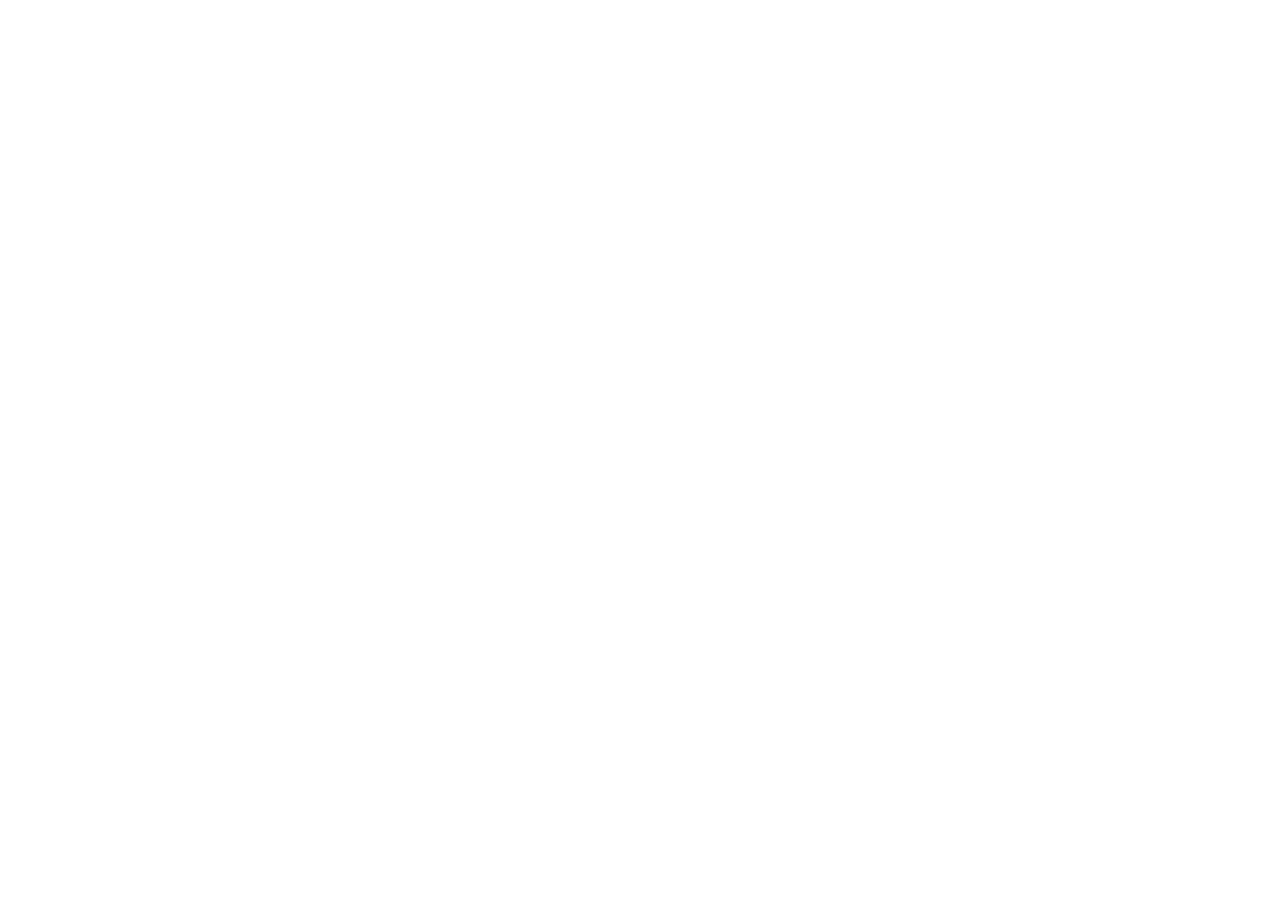
==== index.html @ 12738641 "Adding all starter files to the repository" ====
<!DOCTYPE html>
<html lang="en">
    <head>
        <meta charset="UTF-8">
        <!--
            Author............ : Nathan Sikkema
            Student Number.... : 000911571
            Program........... : Software Development
            Course............ : Software Development Tools
            Type.............. : HTML
            Start Date........ : 
            End Date.......... : 
            Duration.......... : 
            Last Modified..... : 
            Validation Date... : 
        -->
            
        <title>
            Website Tab Name
        </title>
    </head>
    <body>
        <header>
            
        </header>
        <main>
            
        </main>
        <footer>
            
        </footer>
    </body>
</html>
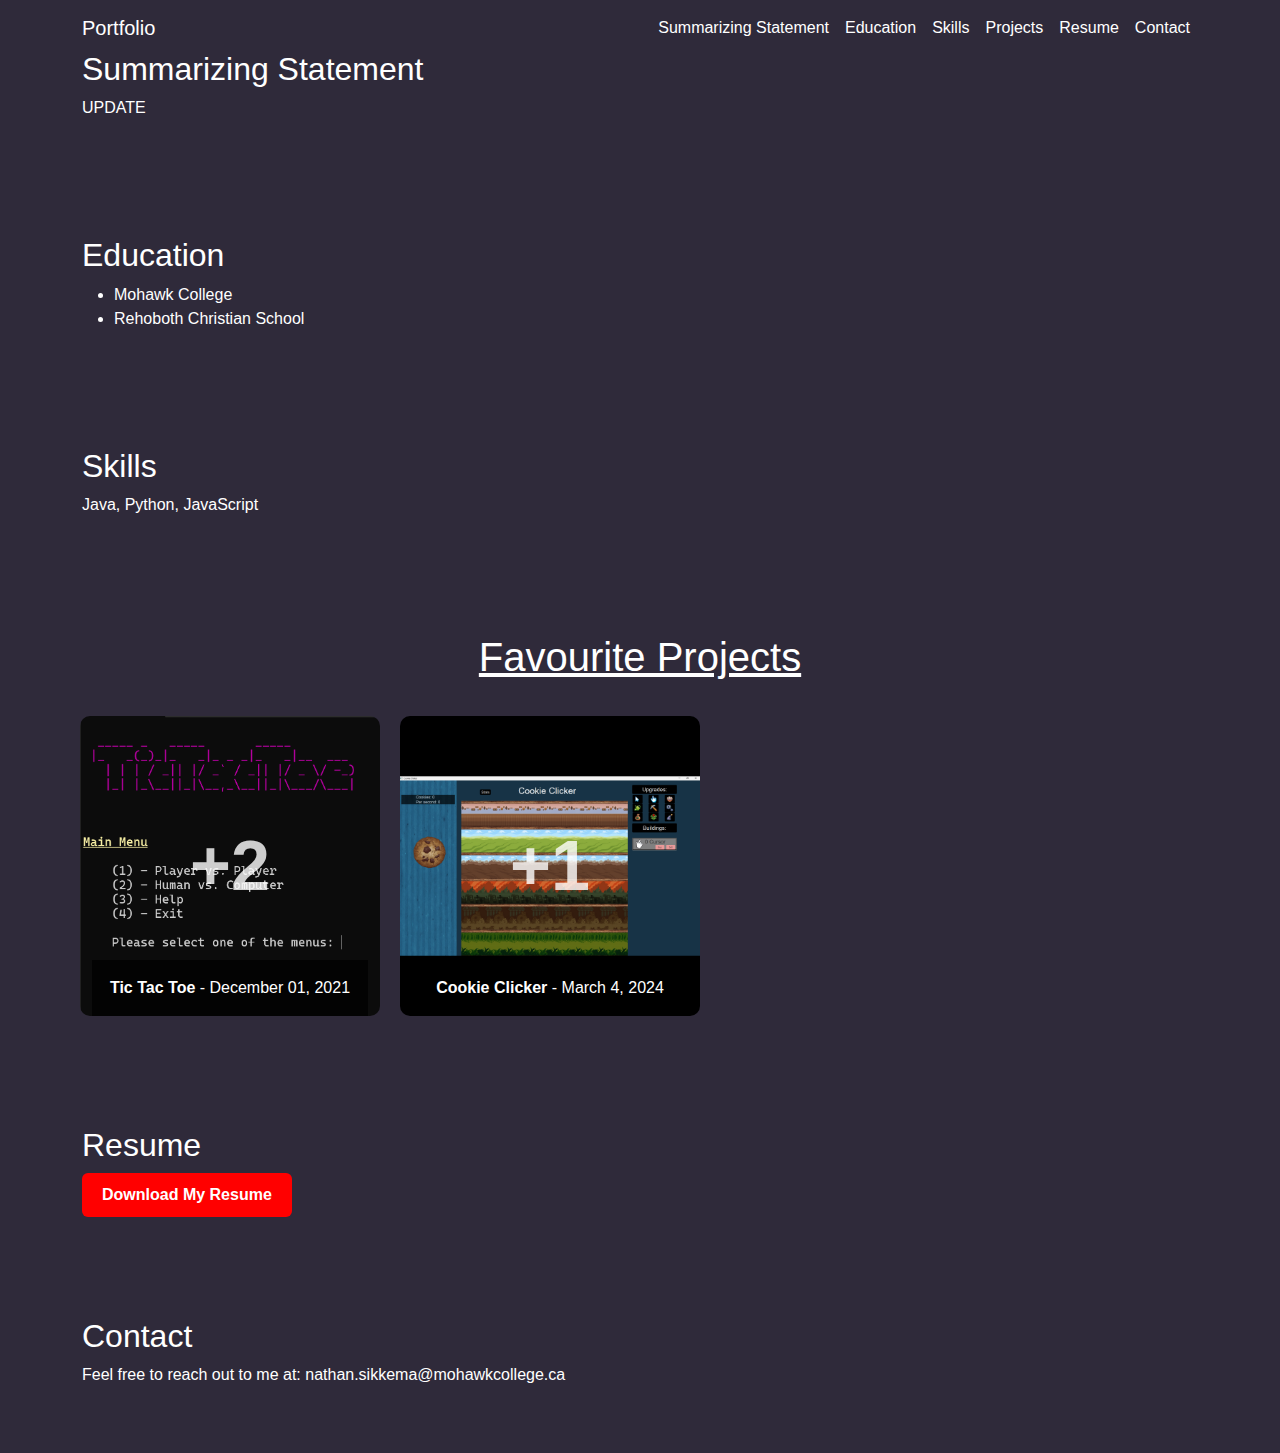
==== commit a7eb4cc0: "Creating Projects section" ====
--- a/index.html
+++ b/index.html
@@ -2,13 +2,14 @@
 <html lang="en">
     <head>
         <meta charset="UTF-8">
+        <meta name="viewport" content="width=device-width, initial-scale=1.0">
         <!--
             Author............ : Nathan Sikkema
             Student Number.... : 000911571
             Program........... : Software Development
             Course............ : Software Development Tools
             Type.............. : HTML
-            Start Date........ : 
+            Start Date........ : 2025 Feb 28
             End Date.......... : 
             Duration.......... : 
             Last Modified..... : 
@@ -16,18 +17,93 @@
         -->
             
         <title>
-            Website Tab Name
+            Portfolio: Nathan Sikkema
         </title>
+        <!-- Bootstrap CSS -->
+        <link rel="stylesheet" href="https://cdn.jsdelivr.net/npm/bootstrap@5.3.0-alpha1/dist/css/bootstrap.min.css">
+        
+        <!-- Custom CSS -->
+        <link rel="stylesheet" href="css/styles.css">
     </head>
     <body>
-        <header>
-            
-        </header>
-        <main>
-            
-        </main>
-        <footer>
-            
-        </footer>
+        <!-- Navbar -->
+        <nav class="navbar navbar-expand-lg navbar-dark fixed-top" style="background-color: #2f2a3a;">
+            <div class="container">
+                <a class="navbar-brand" href="#">Portfolio</a>
+                <button class="navbar-toggler" type="button" data-bs-toggle="collapse" data-bs-target="#navbarNav"
+                    aria-controls="navbarNav" aria-expanded="false" aria-label="Toggle navigation">
+                    <span class="navbar-toggler-icon"></span>
+                </button>
+                <div class="collapse navbar-collapse" id="navbarNav">
+                    <ul class="navbar-nav ms-auto">
+                        <li class="nav-item"><a class="nav-link" href="#summarizing-statement">Summarizing Statement</a></li>
+                        <li class="nav-item"><a class="nav-link" href="#education">Education</a></li>
+                        <li class="nav-item"><a class="nav-link" href="#skills">Skills</a></li>
+                        <li class="nav-item"><a class="nav-link" href="#projects">Projects</a></li>
+                        <li class="nav-item"><a class="nav-link" href="#resume">Resume</a></li>
+                        <li class="nav-item"><a class="nav-link" href="#contact">Contact</a></li>
+                    </ul>
+                </div>
+            </div>
+        </nav>
+        <!-- Summarizing Statement Section -->
+        <section id="summarizing-statement" class="section-padding">
+            <div class="container">
+                <h2>Summarizing Statement</h2>
+                <p>UPDATE</p>
+            </div>
+        </section>
+
+        <!-- Education Section -->
+        <section id="education" class="section-padding">
+            <div class="container">
+                <h2>Education</h2>
+                <ul>
+                    <li>Mohawk College</li>
+                    <li>Rehoboth Christian School</li>
+                </ul>
+            </div>
+        </section>
+
+        <!-- Skills Section -->
+        <section id="skills" class="section-padding">
+            <div class="container">
+                <h2>Skills</h2>
+                <p>Java, Python, JavaScript</p>
+            </div>
+        </section>
+
+        <!-- Projects Section -->
+        <section id="projects" class="section-padding">
+            <div class="container">
+                <h1 style="text-align: center;">Favourite Projects</h1>
+                <div id="projects-container" class="row">
+                    <!-- Projects will be dynamically loaded here -->
+                </div>
+            </div>
+        </section>
+
+
+        <!-- Resume Section -->
+        <section id="resume" class="section-padding">
+            <div class="container">
+                <h2>Resume</h2>
+                <a href="resume.pdf" class="btn btn-danger" download>Download My Resume</a>
+            </div>
+        </section>
+
+        <!-- Contact Section -->
+        <section id="contact" class="section-padding">
+            <div class="container">
+                <h2>Contact</h2>
+                <p>Feel free to reach out to me at: <a href="mailto:nathan.sikkema@mohawkcollege.ca">nathan.sikkema@mohawkcollege.ca</a></p>
+            </div>
+        </section>
+
+        <!-- Bootstrap JS -->
+        <script src="https://cdn.jsdelivr.net/npm/@popperjs/core@2.11.6/dist/umd/popper.min.js"></script>
+        <script src="https://cdn.jsdelivr.net/npm/bootstrap@5.3.0-alpha1/dist/js/bootstrap.min.js"></script>
+        <!-- Custom JS -->
+        <script src="js/script.js"></script>
     </body>
 </html>--- a/css/styles.css
+++ b/css/styles.css
@@ -0,0 +1,156 @@
+/*
+    Author............ : Nathan Sikkema
+    Student Number.... : 000911571
+    Program........... : Software Development
+    Course............ : Software Development Tools
+    Type.............. : CSS
+    Start Date........ : 2025 Feb 28
+    End Date.......... : 
+    Duration.......... : 
+    Last Modified..... : 
+    Validation Date... : 
+*/
+
+/* General Styles */
+body {
+    font-family: 'Arial', sans-serif;
+    background-color: #2f2a3a;
+    color: #fff;
+}
+
+h2 {
+    color: #fff;
+}
+
+a {
+    text-decoration: none;
+    color: #fff;
+}
+
+a:hover {
+    text-decoration: underline;
+    text-underline-position: under;
+    color: red;
+    transition: 0.2s ease;
+}
+
+/* Navbar */
+.navbar {
+    background-color: #2f2a3a;
+}
+
+.navbar-nav .nav-link {
+    color: #fff !important;
+}
+
+/* Project Thumbnails */
+.project-link {
+    color: #fff;
+    text-align: center;
+}
+
+.project-link img {
+    max-width: 100%;
+    border-radius: 10px;
+}
+
+.project-link h4 {
+    margin-top: 10px;
+    color: #fff;
+}
+
+/* Buttons */
+.btn-danger {
+    background-color: red;
+    border: none;
+    padding: 10px 20px;
+    color: #fff;
+    font-weight: bold;
+}
+
+.btn-danger:hover {
+    background-color: darkred;
+}
+
+/* Section Padding */
+.section-padding {
+    padding: 50px 0;
+}
+#projects h1 {
+    text-align: center;
+    margin-bottom: 25px;
+    text-decoration: underline;
+}
+.project-card {
+    text-align: center;
+}
+
+
+
+/* Responsive */
+@media (max-width: 768px) {
+    .navbar-toggler {
+        background-color: #fff;
+    }
+}
+
+
+
+
+.portfolio-grid {
+    display: flex;
+    flex-wrap: wrap;
+    justify-content: center;
+    gap: 10px;
+}
+/* Style for portfolio items */
+.portfolio-item {
+    position: relative;
+    display: inline-block;
+    width: 300px; /* Adjust width as needed */
+    
+    margin: 10px;
+    overflow: hidden;
+    border-radius: 10px; /* Optional rounded corners */
+}
+
+/* Container for image */
+.image-container {
+    position: relative;
+    width: 100%;
+    height: 100%;
+}
+
+/* Cover Image */
+.cover-image {
+    
+    display: block;
+}
+
+/* Title & Price styling */
+.title-price {
+    position: absolute;
+    bottom: 0;
+    left: 0;
+    width: 100%;
+    background: rgba(0, 0, 0, 0.7); /* Black background with 50% opacity */
+    color: white;
+    text-align: center;
+    font-size: 16px;
+    padding: 20px 0;
+    line-height: 1;
+}
+
+.image-overlay {
+    position: absolute;
+    top: 50%;
+    left: 50%;
+    transform: translate(-50%, -50%); /* Centers both horizontally & vertically */
+    color: white;
+    font-size: 70px;
+    font-weight: bold;
+    padding: 10px 20px;
+    border-radius: 5px;
+    cursor: pointer;
+}
+
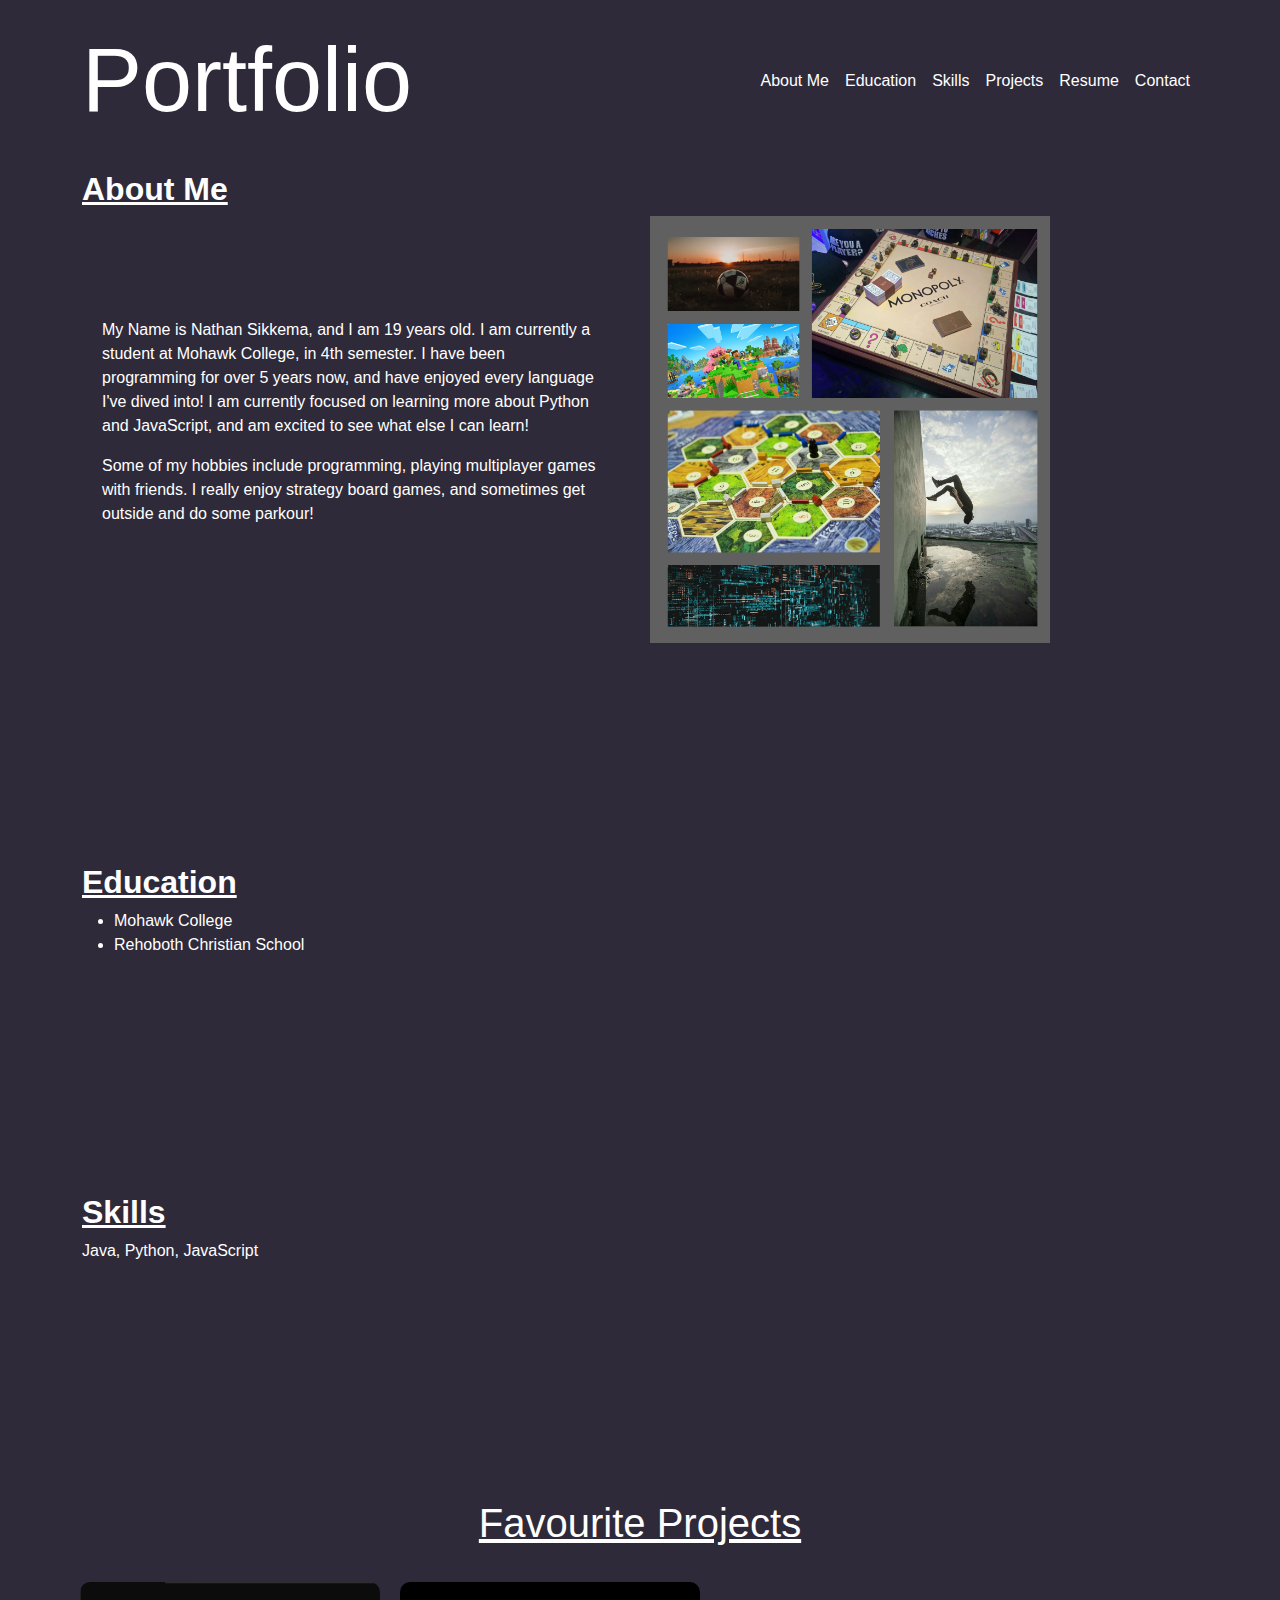
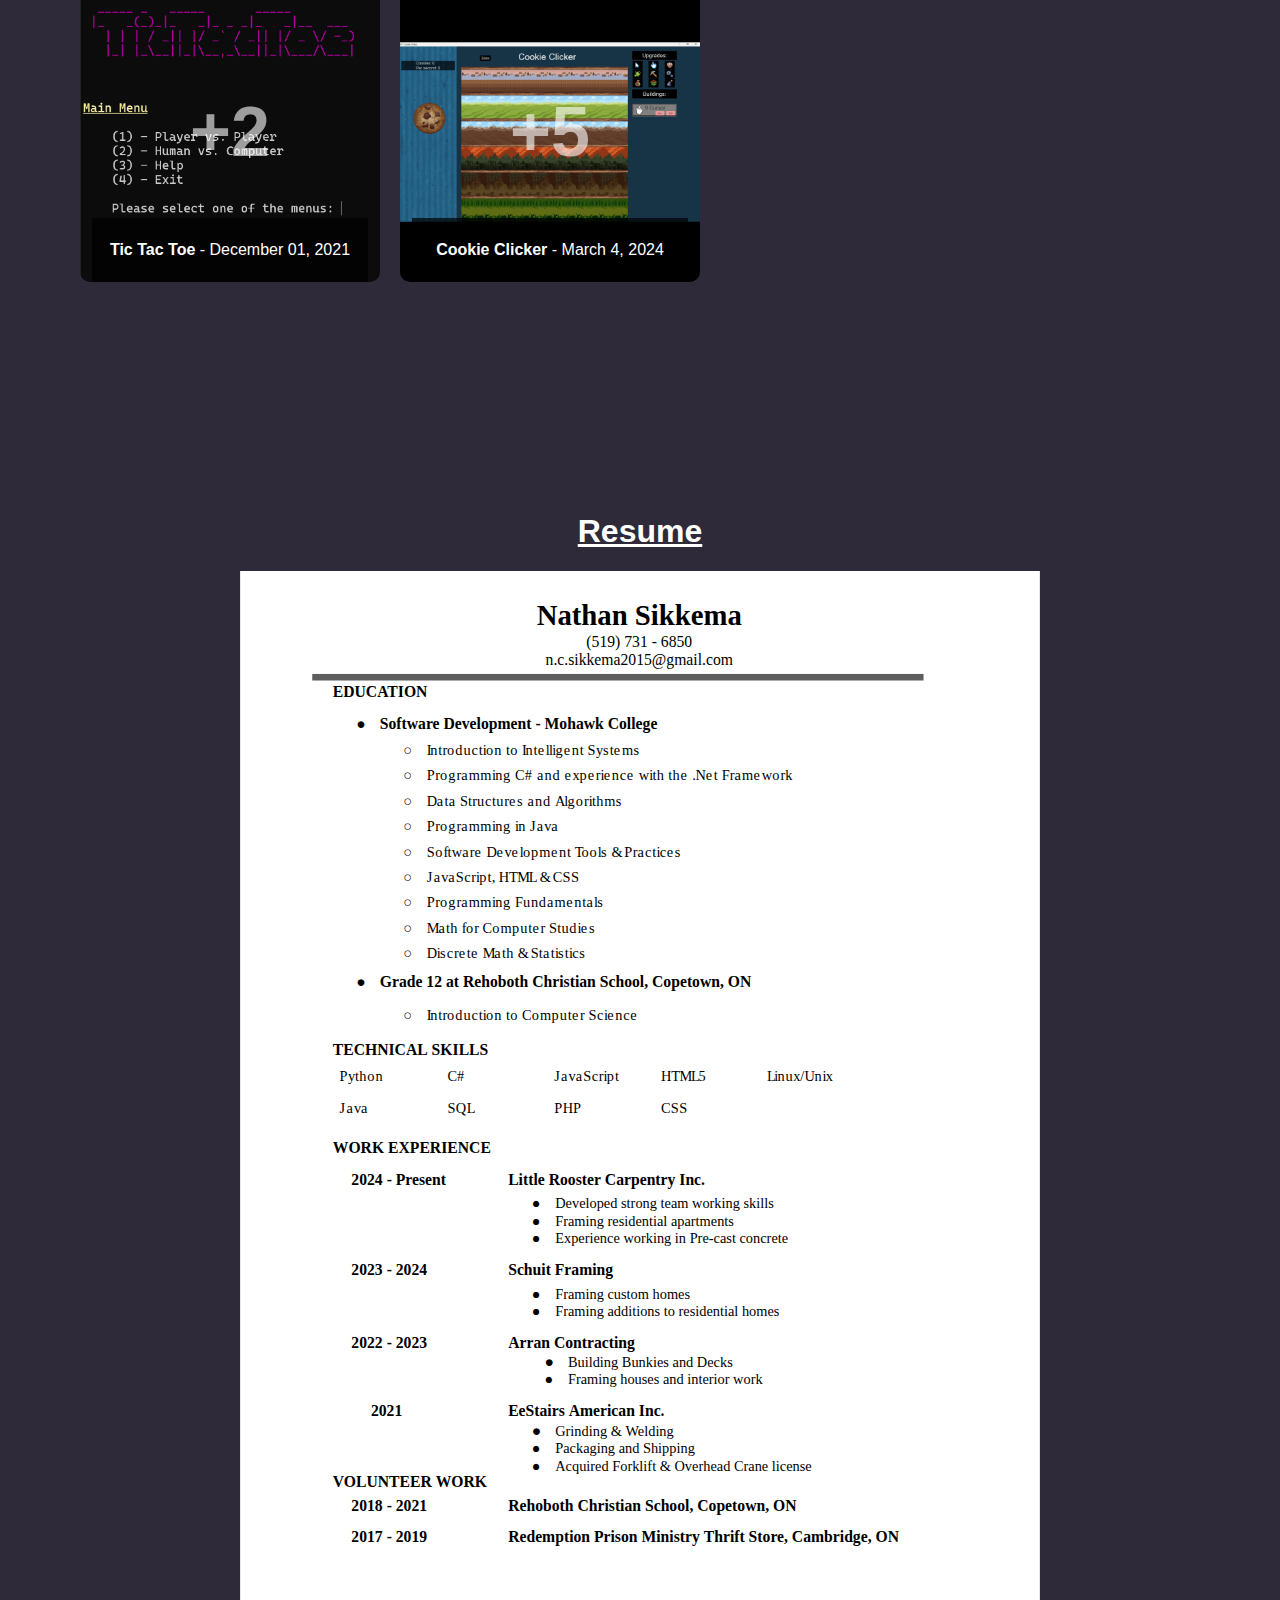
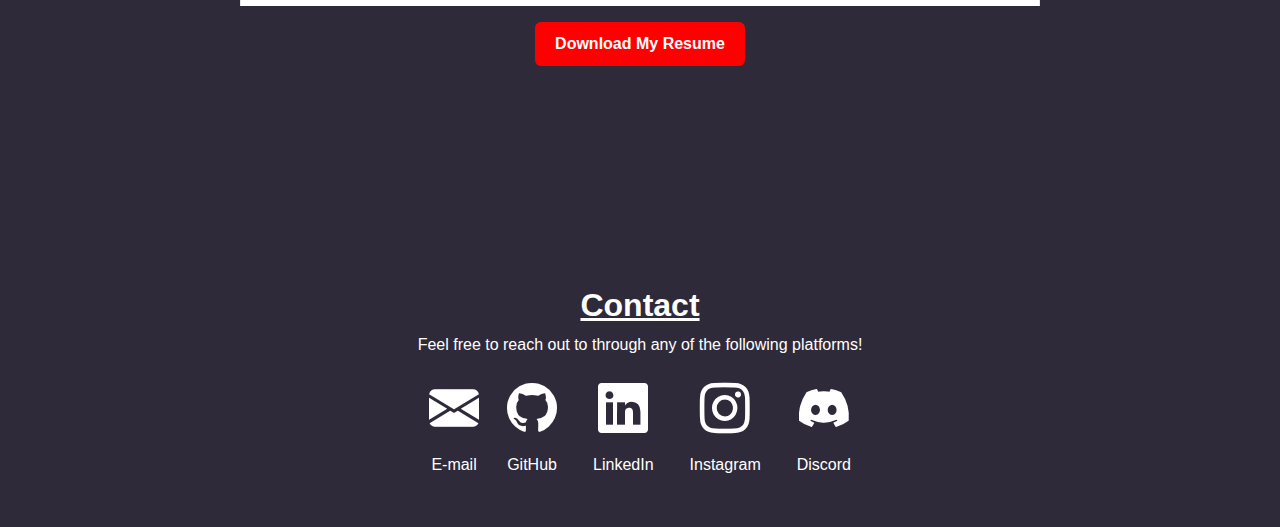
==== commit 53b76b0f: "Added Resume and About me Content" ====
--- a/index.html
+++ b/index.html
@@ -21,7 +21,9 @@
         </title>
         <!-- Bootstrap CSS -->
         <link rel="stylesheet" href="https://cdn.jsdelivr.net/npm/bootstrap@5.3.0-alpha1/dist/css/bootstrap.min.css">
-        
+        <link rel="stylesheet" href="https://cdn.jsdelivr.net/npm/bootstrap-icons/font/bootstrap-icons.css">
+        <link rel="icon" type="image/png" href="images/favicon.png">
+
         <!-- Custom CSS -->
         <link rel="stylesheet" href="css/styles.css">
     </head>
@@ -29,14 +31,14 @@
         <!-- Navbar -->
         <nav class="navbar navbar-expand-lg navbar-dark fixed-top" style="background-color: #2f2a3a;">
             <div class="container">
-                <a class="navbar-brand" href="#">Portfolio</a>
+                <a class="navbar-brand" href="#" style="font-size: 90px;">Portfolio</a>
                 <button class="navbar-toggler" type="button" data-bs-toggle="collapse" data-bs-target="#navbarNav"
                     aria-controls="navbarNav" aria-expanded="false" aria-label="Toggle navigation">
                     <span class="navbar-toggler-icon"></span>
                 </button>
                 <div class="collapse navbar-collapse" id="navbarNav">
                     <ul class="navbar-nav ms-auto">
-                        <li class="nav-item"><a class="nav-link" href="#summarizing-statement">Summarizing Statement</a></li>
+                        <li class="nav-item"><a class="nav-link" href="#summarizing-statement">About Me</a></li>
                         <li class="nav-item"><a class="nav-link" href="#education">Education</a></li>
                         <li class="nav-item"><a class="nav-link" href="#skills">Skills</a></li>
                         <li class="nav-item"><a class="nav-link" href="#projects">Projects</a></li>
@@ -46,13 +48,29 @@
                 </div>
             </div>
         </nav>
-        <!-- Summarizing Statement Section -->
+        <!-- About Me Section -->
         <section id="summarizing-statement" class="section-padding">
             <div class="container">
-                <h2>Summarizing Statement</h2>
-                <p>UPDATE</p>
+                <h2>About Me</h2>
+                <div id="about-me-container" class="d-flex justify-content-between align-items-center">
+                    <div id="about-me-text" style="flex: 1; padding-right: 20px;">
+                        <p>
+                            My Name is Nathan Sikkema, and I am 19 years old. I am currently a student at Mohawk College, in 4th semester.
+                            I have been programming for over 5 years now, and have enjoyed every language I've dived into! I am currently
+                            focused on learning more about Python and JavaScript, and am excited to see what else I can learn! 
+                        </p>
+                        <p>
+                            Some of my hobbies include programming, playing multiplayer games with friends. I really enjoy strategy board games,
+                            and sometimes get outside and do some parkour!
+                        </p>
+                    </div>
+                    <div id="about-me-image" style="flex: 1;">
+                        <img src="images/Hobbies.png" alt="Hobbies" class="img-fluid" style="width: 100%; height: auto;">
+                    </div>
+                </div>
             </div>
         </section>
+        
 
         <!-- Education Section -->
         <section id="education" class="section-padding">
@@ -86,19 +104,53 @@
 
         <!-- Resume Section -->
         <section id="resume" class="section-padding">
-            <div class="container">
+            <div class="container text-center">
                 <h2>Resume</h2>
-                <a href="resume.pdf" class="btn btn-danger" download>Download My Resume</a>
+                <!-- Inline SVG display -->
+                <div class="resume-container">
+                    <object data="2025-Resume.svg" type="image/svg+xml" class="resume-svg">
+                        Your browser does not support SVGs. <a href="2025 - Resume.pdf">Download PDF</a>
+                    </object>
+                </div>
+                <!-- Download button -->
+                <a href="2025 - Resume.pdf" class="btn btn-danger mt-3" download>Download My Resume</a>
             </div>
         </section>
 
+
         <!-- Contact Section -->
         <section id="contact" class="section-padding">
-            <div class="container">
+            <div class="container text-center">
                 <h2>Contact</h2>
-                <p>Feel free to reach out to me at: <a href="mailto:nathan.sikkema@mohawkcollege.ca">nathan.sikkema@mohawkcollege.ca</a></p>
+                <p>
+                    Feel free to reach out to through any of the following platforms!
+                </p>
+                <div class="social-links mt-3">
+                    <a href="mailto:nathan.sikkema@mohawkcollege.ca" class="me-2">
+                        <i class="bi bi-envelope-fill"></i>
+                        <span>E-mail</span>
+                    </a>
+                    <a href="https://github.com/NathanSikkema" target="_blank" class="me-3">
+                        <i class="bi bi-github"></i>
+                        <span>GitHub</span>
+                    </a>
+                    <a href="https://www.linkedin.com/in/nathan-sikkema-219b02298/" target="_blank" class="me-3">
+                        <i class="bi bi-linkedin"></i>
+                        <span>LinkedIn</span>
+                    </a>
+                    <a href="https://www.instagram.com/nathan_sikkema/" target="_blank" class="me-3">
+                        <i class="bi bi-instagram"></i>
+                        <span>Instagram</span>
+                    </a>
+                    <a href="https://discord.gg/yourserver" target="_blank">
+                        <i class="bi bi-discord"></i>
+                        <span>Discord</span>
+                    </a>
+                </div>
             </div>
         </section>
+
+
 
         <!-- Bootstrap JS -->
         <script src="https://cdn.jsdelivr.net/npm/@popperjs/core@2.11.6/dist/umd/popper.min.js"></script>
--- a/css/styles.css
+++ b/css/styles.css
@@ -5,14 +5,10 @@
     Course............ : Software Development Tools
     Type.............. : CSS
     Start Date........ : 2025 Feb 28
-    End Date.......... : 
-    Duration.......... : 
-    Last Modified..... : 
-    Validation Date... : 
 */
 
-/* General Styles */
-body {
+ /* General Styles */
+ body {
     font-family: 'Arial', sans-serif;
     background-color: #2f2a3a;
     color: #fff;
@@ -20,6 +16,8 @@
 
 h2 {
     color: #fff;
+    font-weight: bold;
+    text-decoration: underline;
 }
 
 a {
@@ -31,7 +29,7 @@
     text-decoration: underline;
     text-underline-position: under;
     color: red;
-    transition: 0.2s ease;
+    transition: 1s ease;
 }
 
 /* Navbar */
@@ -43,20 +41,35 @@
     color: #fff !important;
 }
 
-/* Project Thumbnails */
-.project-link {
-    color: #fff;
-    text-align: center;
+/* About Me Section */
+#summarizing-statement p {
+    max-width: 500px;
+    margin-left: 20px;
 }
 
-.project-link img {
-    max-width: 100%;
-    border-radius: 10px;
+#about-me {
+    border-left: solid white 2px;
 }
 
-.project-link h4 {
-    margin-top: 10px;
-    color: #fff;
+#about-me-container {
+    display: flex;
+    justify-content: space-between;
+    align-items: center;
+    flex-wrap: wrap;
+}
+
+#about-me-text {
+    flex: 1;
+    padding-right: 20px;
+}
+
+#about-me-image {
+    flex: 1;
+}
+
+#about-me-container img {
+    max-width: 400px;
+    height: auto;
 }
 
 /* Buttons */
@@ -75,72 +88,60 @@
 /* Section Padding */
 .section-padding {
     padding: 50px 0;
+    padding-top: 170px;
 }
+
 #projects h1 {
     text-align: center;
     margin-bottom: 25px;
     text-decoration: underline;
 }
+
 .project-card {
     text-align: center;
 }
 
-
-
-/* Responsive */
-@media (max-width: 768px) {
-    .navbar-toggler {
-        background-color: #fff;
-    }
-}
-
-
-
-
+/* Portfolio Grid */
 .portfolio-grid {
     display: flex;
     flex-wrap: wrap;
     justify-content: center;
     gap: 10px;
 }
-/* Style for portfolio items */
+
 .portfolio-item {
     position: relative;
     display: inline-block;
-    width: 300px; /* Adjust width as needed */
-    
+    width: 300px;
     margin: 10px;
     overflow: hidden;
-    border-radius: 10px; /* Optional rounded corners */
+    border-radius: 10px;
 }
 
-/* Container for image */
+/* Container for portfolio item image */
 .image-container {
     position: relative;
     width: 100%;
     height: 100%;
 }
 
-/* Cover Image */
+/* Image Cover */
 .cover-image {
-    
     display: block;
 }
 
-/* Title & Price styling */
+/* Title & Price styling for portfolio items */
 .title-price {
     position: absolute;
     bottom: 0;
     left: 0;
     width: 100%;
-    background: rgba(0, 0, 0, 0.7); /* Black background with 50% opacity */
+    background: rgba(0, 0, 0, 0.7);
     color: white;
     text-align: center;
     font-size: 16px;
     padding: 20px 0;
-    line-height: 1;
 }
-
 .image-overlay {
     position: absolute;
     top: 50%;
@@ -153,4 +154,45 @@
     border-radius: 5px;
     cursor: pointer;
 }
+/* Resume Container */
+.resume-container {
+    display: flex;
+    justify-content: center;
+    margin-top: 20px;
+}
 
+.resume-svg {
+    width: 100%;
+    max-width: 800px;
+    height: auto;
+}
+
+/* Social Links */
+.social-links {
+    display: flex;
+    justify-content: center;
+    gap: 20px;
+}
+
+.social-links a {
+    display: flex;
+    flex-direction: column;
+    align-items: center;
+    text-decoration: none;
+}
+
+.social-links i {
+    font-size: 50px;
+}
+
+.social-links span {
+    margin-top: 5px;
+    font-size: 16px;
+}
+
+/* Responsive */
+@media (max-width: 768px) {
+    .navbar-toggler {
+        background-color: #fff;
+    }
+}
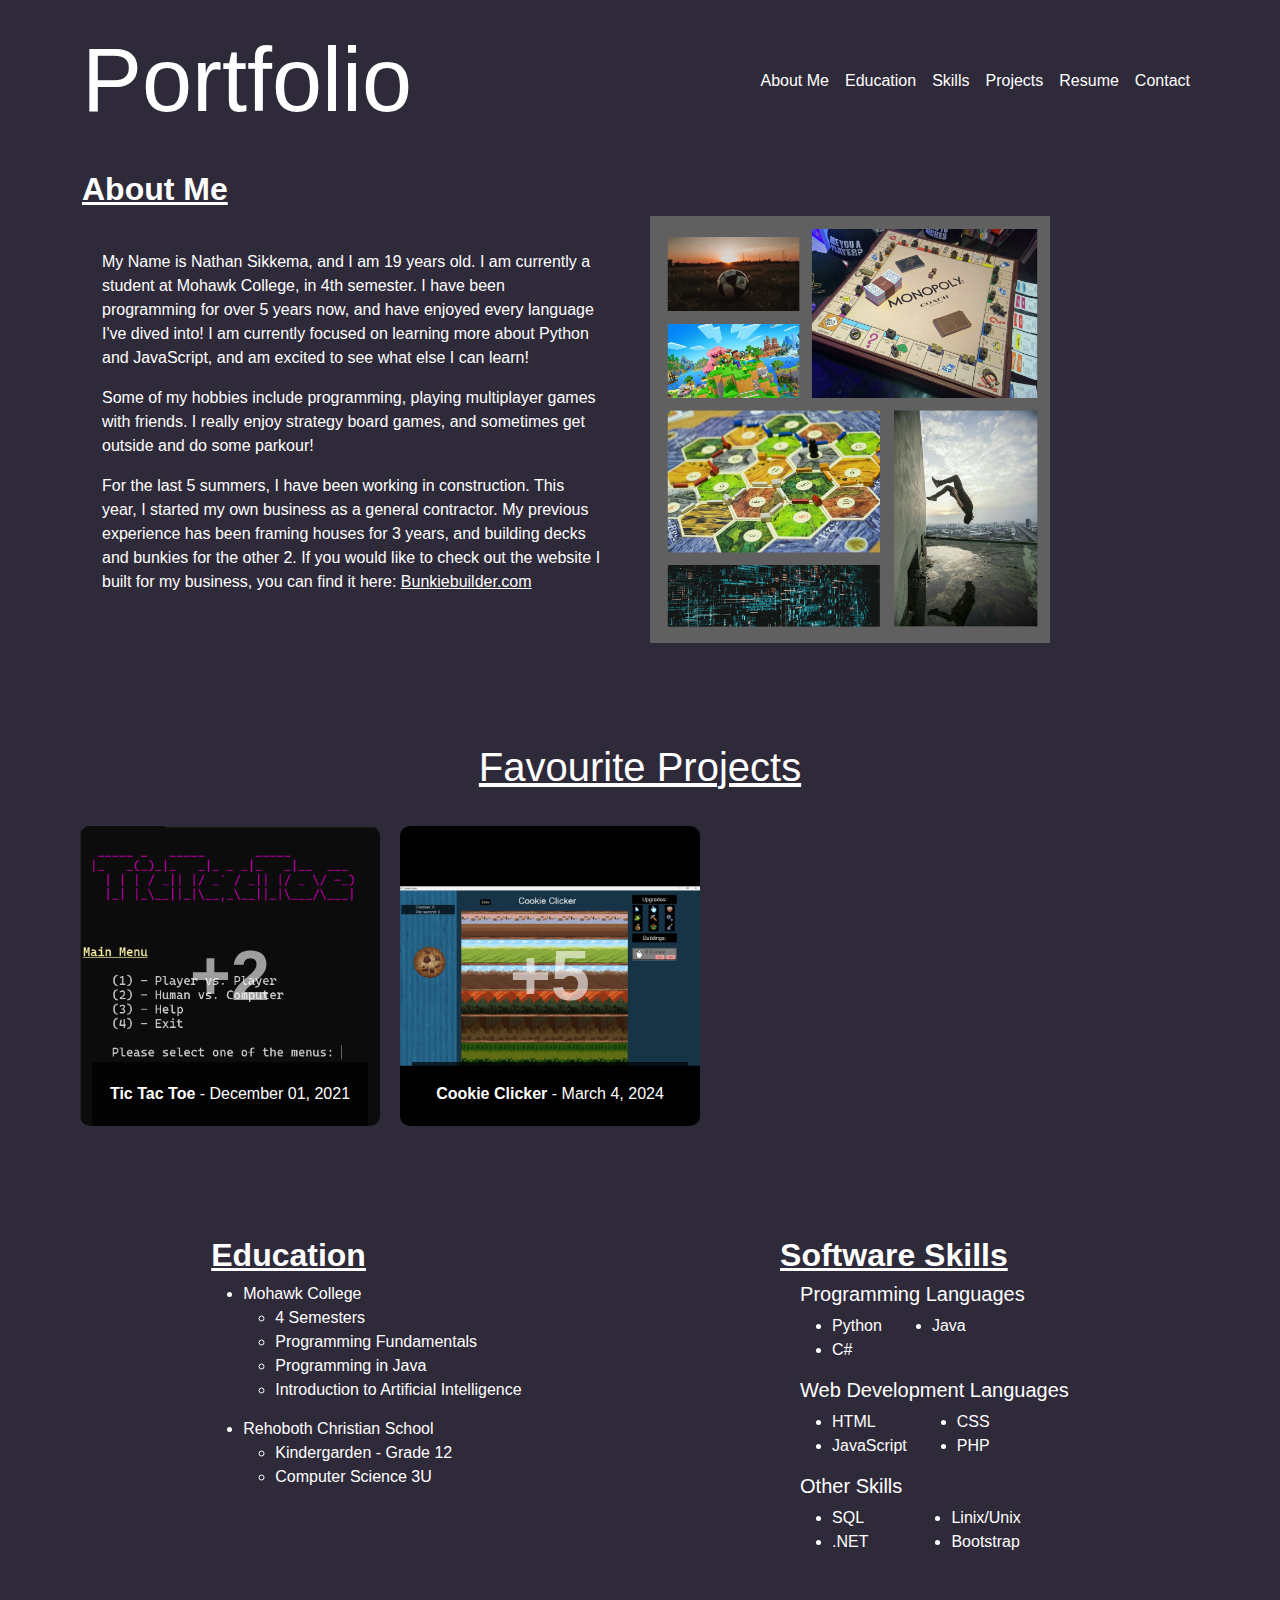
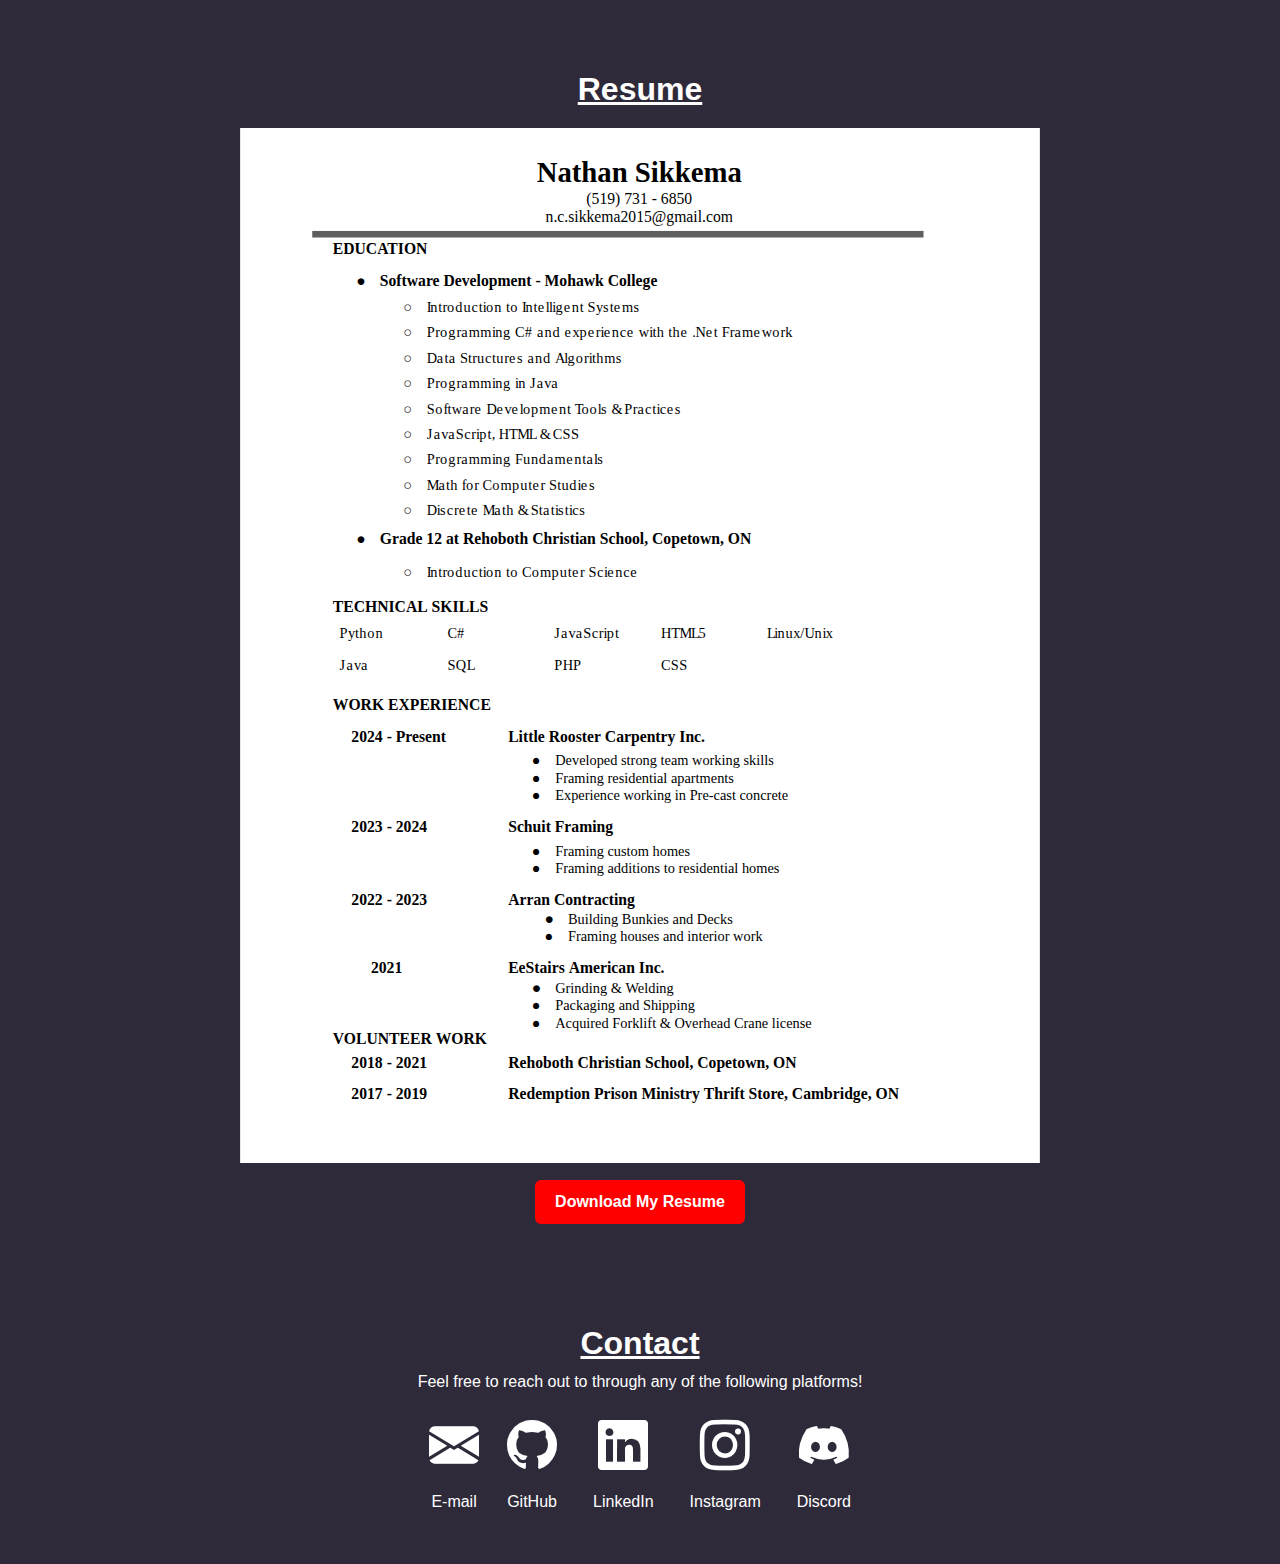
==== commit a455b961: "Added content to Education and Skills" ====
--- a/index.html
+++ b/index.html
@@ -49,11 +49,11 @@
             </div>
         </nav>
         <!-- About Me Section -->
-        <section id="summarizing-statement" class="section-padding">
+        <section id="summarizing-statement" class="section-padding about-me-parent">
             <div class="container">
                 <h2>About Me</h2>
                 <div id="about-me-container" class="d-flex justify-content-between align-items-center">
-                    <div id="about-me-text" style="flex: 1; padding-right: 20px;">
+                    <div id="about-me-text" >
                         <p>
                             My Name is Nathan Sikkema, and I am 19 years old. I am currently a student at Mohawk College, in 4th semester.
                             I have been programming for over 5 years now, and have enjoyed every language I've dived into! I am currently
@@ -63,34 +63,20 @@
                             Some of my hobbies include programming, playing multiplayer games with friends. I really enjoy strategy board games,
                             and sometimes get outside and do some parkour!
                         </p>
+                        <p>
+                            For the last 5 summers, I have been working in construction. This year, I started my own business as a general contractor.
+                            My previous experience has been framing houses for 3 years, and building decks and bunkies for the other 2. If you would like 
+                            to check out the website I built for my business, you can find it here: 
+                                <a href="https://bunkiebuilder.com" target="_blank" style="text-decoration: underline;">Bunkiebuilder.com</a>
+                        </p>
                     </div>
                     <div id="about-me-image" style="flex: 1;">
-                        <img src="images/Hobbies.png" alt="Hobbies" class="img-fluid" style="width: 100%; height: auto;">
+                        <img src="images/Hobbies.png" alt="Hobbies" class="img-fluid" >
                     </div>
                 </div>
             </div>
         </section>
         
-
-        <!-- Education Section -->
-        <section id="education" class="section-padding">
-            <div class="container">
-                <h2>Education</h2>
-                <ul>
-                    <li>Mohawk College</li>
-                    <li>Rehoboth Christian School</li>
-                </ul>
-            </div>
-        </section>
-
-        <!-- Skills Section -->
-        <section id="skills" class="section-padding">
-            <div class="container">
-                <h2>Skills</h2>
-                <p>Java, Python, JavaScript</p>
-            </div>
-        </section>
-
         <!-- Projects Section -->
         <section id="projects" class="section-padding">
             <div class="container">
@@ -101,6 +87,54 @@
             </div>
         </section>
 
+        <!-- Education and Skills Section -->
+        <section id="education-skills-container" class="section-padding">
+            <div class="container d-flex">
+                <!-- Education Section -->
+                <div class="education-container">
+                    <h2>Education</h2>
+                    <ul>
+                        <li>Mohawk College</li>
+                        <ul>
+                            <li>4 Semesters</li>
+                            <li>Programming Fundamentals</li>
+                            <li>Programming in Java</li>
+                            <li>Introduction to Artificial Intelligence</li>
+                        </ul>
+                        <li style="margin-top: 15px;">Rehoboth Christian School</li>
+                        <ul>
+                            <li>Kindergarden - Grade 12</li>
+                            <li>Computer Science 3U</li>
+                        </ul>
+                    </ul>
+                </div>
+
+                <!-- Skills Section -->
+                <div class="skills-container">
+                    <h2 class="sub-title">Software Skills</h2>
+                    <h3>Programming Languages</h3>
+                    <ul>
+                        <li>Python</li>
+                        <li>Java</li>
+                        <li>C#</li>
+                    </ul>
+                    <h3>Web Development Languages</h3>
+                    <ul>
+                        <li>HTML</li>
+                        <li>CSS</li>
+                        <li>JavaScript</li>
+                        <li>PHP</li>
+                    </ul>
+                    <h3>Other Skills</h3>
+                    <ul>
+                        <li>SQL</li>
+                        <li>Linix/Unix</li>
+                        <li>.NET</li>
+                        <li>Bootstrap</li>
+                    </ul>
+                </div>
+            </div>
+        </section>
 
         <!-- Resume Section -->
         <section id="resume" class="section-padding">
--- a/css/styles.css
+++ b/css/styles.css
@@ -42,6 +42,9 @@
 }
 
 /* About Me Section */
+#summarizing-statement {
+    padding-top: 170px;
+}
 #summarizing-statement p {
     max-width: 500px;
     margin-left: 20px;
@@ -70,6 +73,30 @@
 #about-me-container img {
     max-width: 400px;
     height: auto;
+}
+
+#education-skills-container .container {
+    justify-content: space-around;
+}
+
+.skills-container h3 {
+    font-size: 20px;
+}
+.skills-container {
+    margin-left: 20px;
+}
+.skills-container .sub-title {
+    margin-left: -20px;
+}
+
+.skills-container ul {
+    display: grid;
+    grid-template-columns: 1fr 1fr;
+    column-gap: 50px;
+    width: fit-content;
+}
+.skills-container ul li {
+    width: fit-content;
 }
 
 /* Buttons */
@@ -88,7 +115,6 @@
 /* Section Padding */
 .section-padding {
     padding: 50px 0;
-    padding-top: 170px;
 }
 
 #projects h1 {
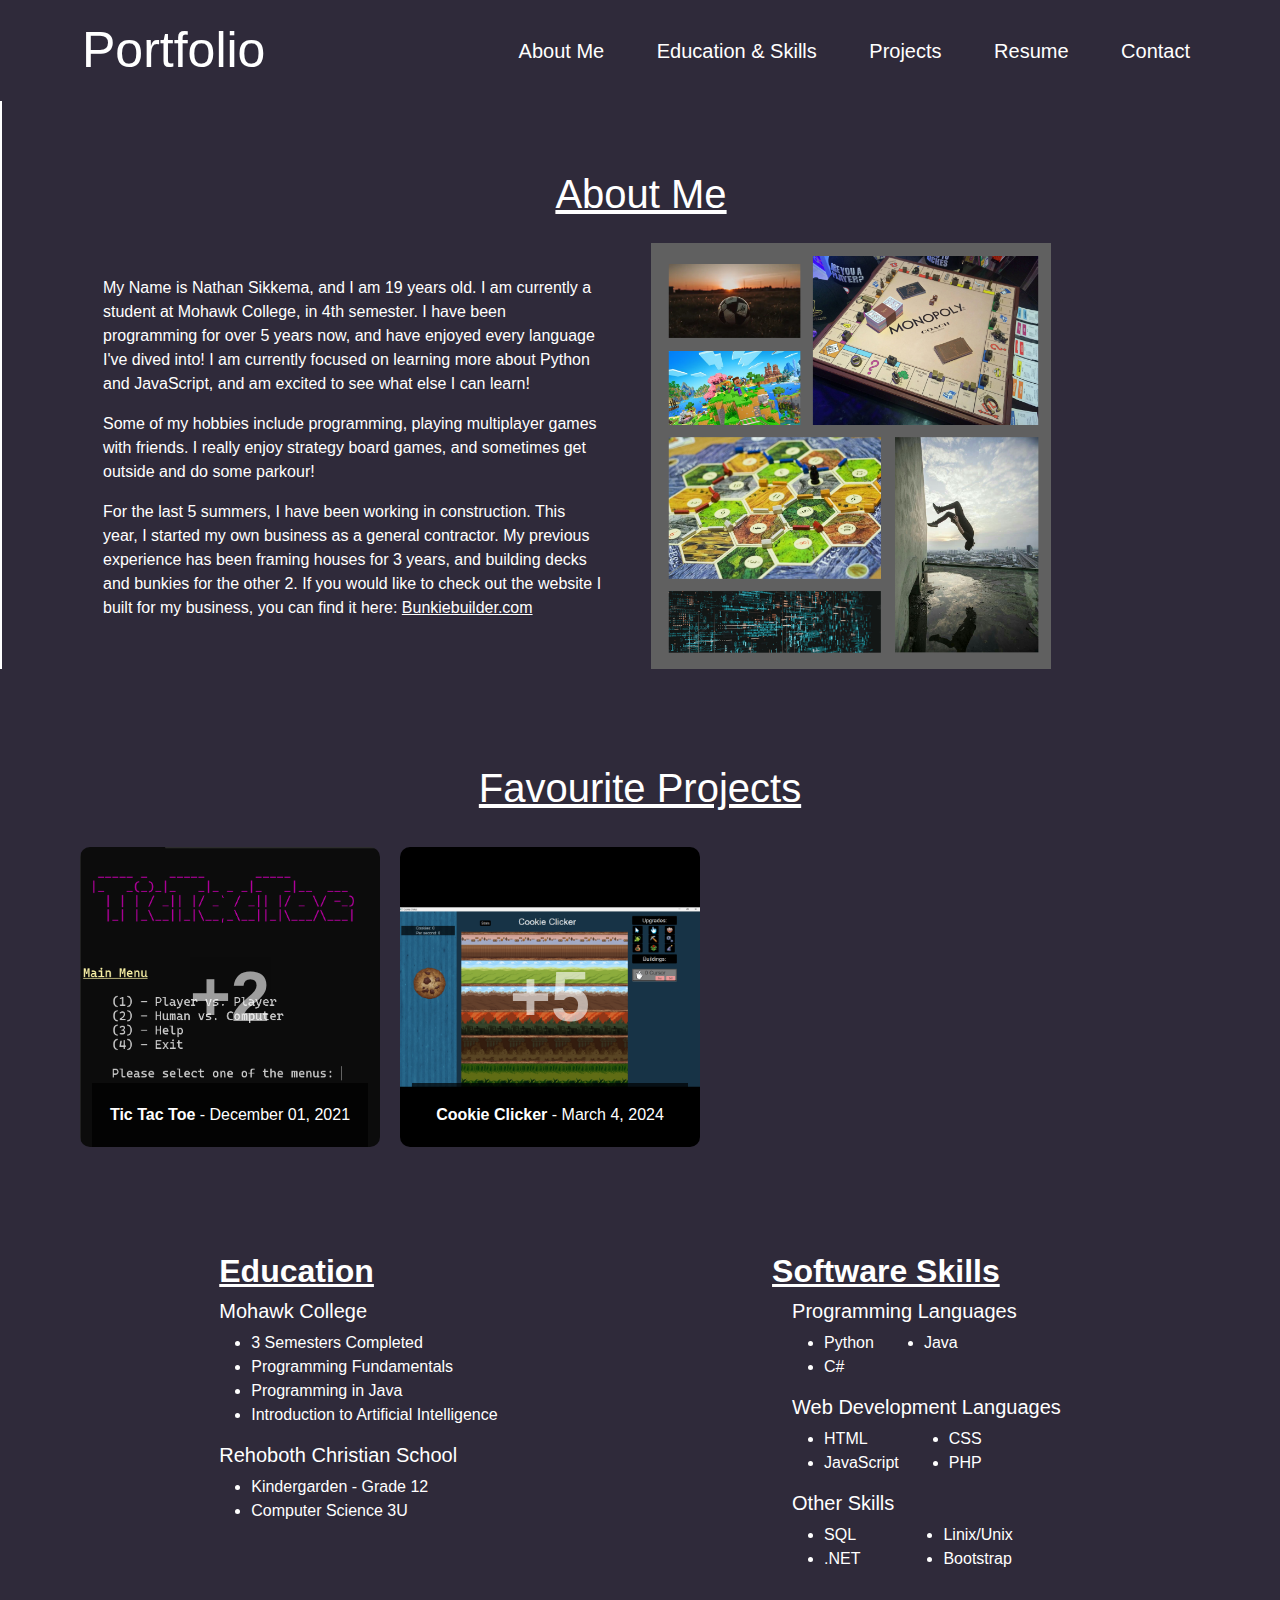
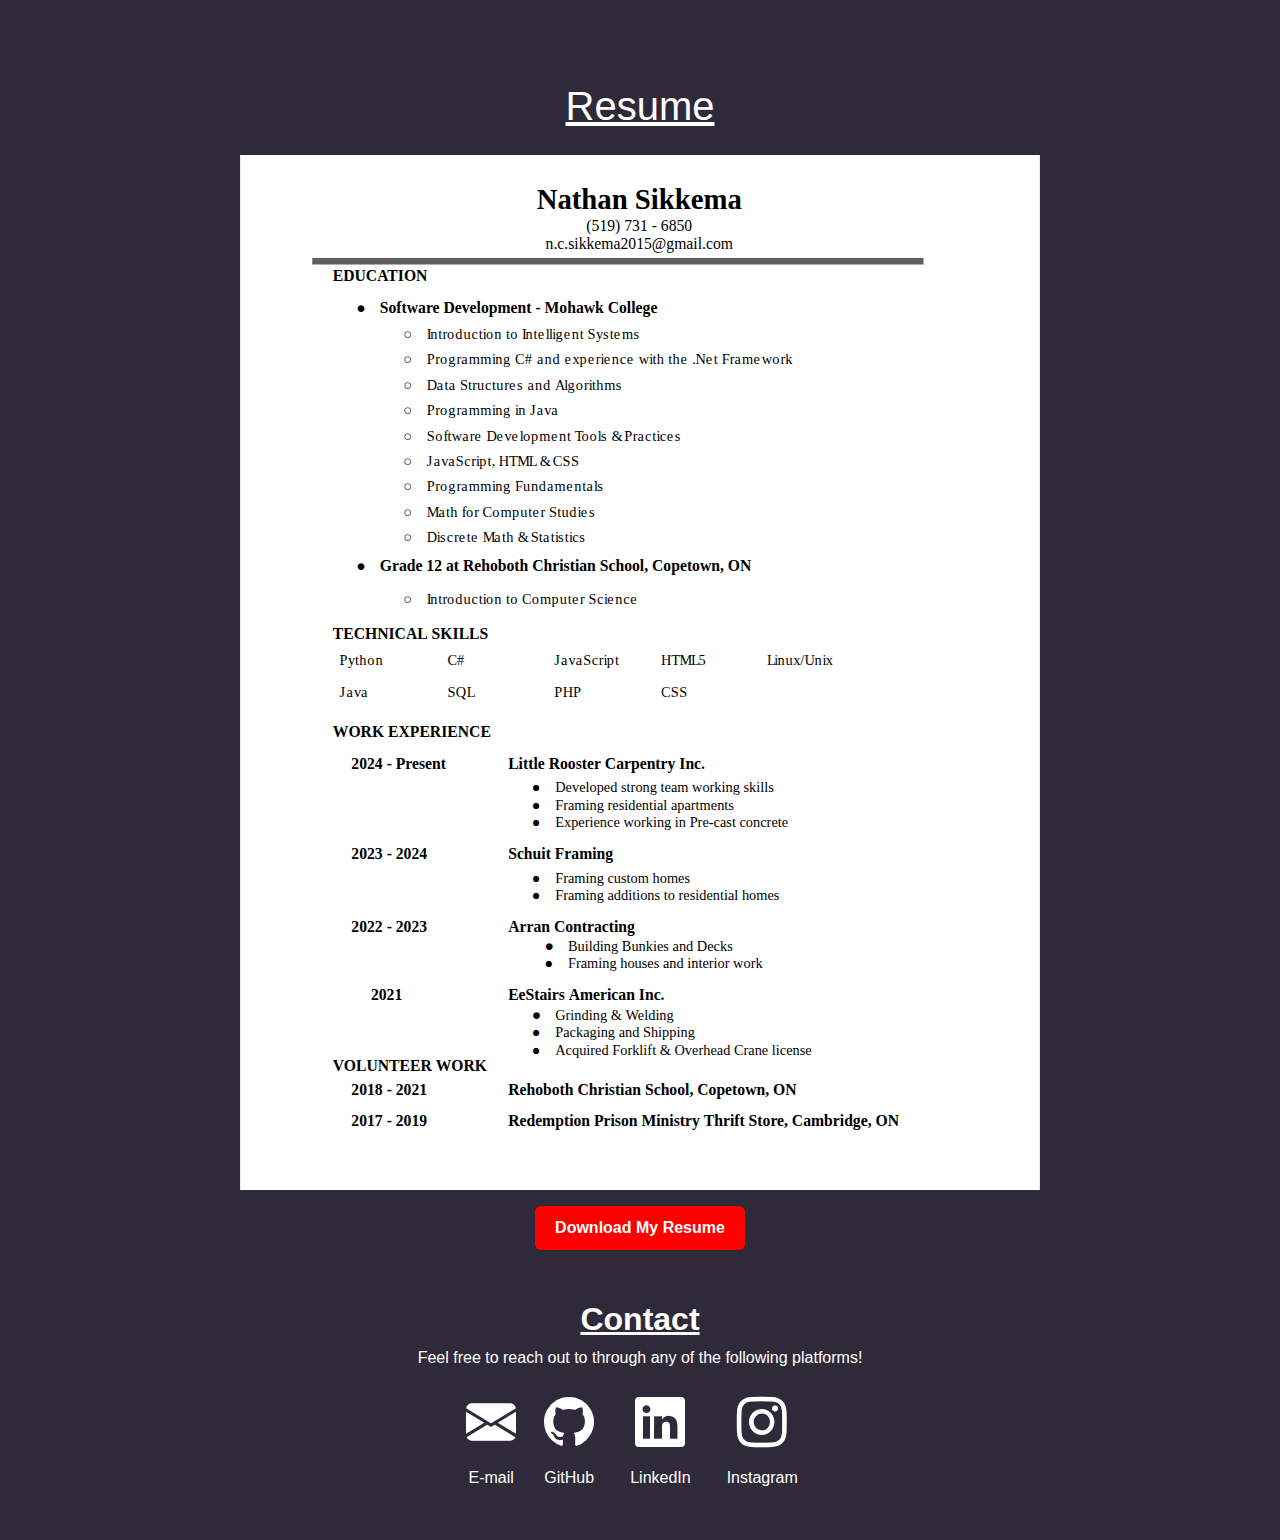
==== commit 4efcbde9: "Updated Format" ====
--- a/index.html
+++ b/index.html
@@ -31,16 +31,16 @@
         <!-- Navbar -->
         <nav class="navbar navbar-expand-lg navbar-dark fixed-top" style="background-color: #2f2a3a;">
             <div class="container">
-                <a class="navbar-brand" href="#" style="font-size: 90px;">Portfolio</a>
+                <a class="navbar-brand" href="#" >Portfolio</a>
                 <button class="navbar-toggler" type="button" data-bs-toggle="collapse" data-bs-target="#navbarNav"
                     aria-controls="navbarNav" aria-expanded="false" aria-label="Toggle navigation">
                     <span class="navbar-toggler-icon"></span>
                 </button>
                 <div class="collapse navbar-collapse" id="navbarNav">
                     <ul class="navbar-nav ms-auto">
-                        <li class="nav-item"><a class="nav-link" href="#summarizing-statement">About Me</a></li>
-                        <li class="nav-item"><a class="nav-link" href="#education">Education</a></li>
-                        <li class="nav-item"><a class="nav-link" href="#skills">Skills</a></li>
+                        <li class="nav-item"><a class="nav-link" href="#about-me">About Me</a></li>
+                        <li class="nav-item"><a class="nav-link" href="#education-skills-container">Education & Skills</a></li>
+                        <!-- <li class="nav-item"><a class="nav-link" href="#skills">Skills</a></li> -->
                         <li class="nav-item"><a class="nav-link" href="#projects">Projects</a></li>
                         <li class="nav-item"><a class="nav-link" href="#resume">Resume</a></li>
                         <li class="nav-item"><a class="nav-link" href="#contact">Contact</a></li>
@@ -49,9 +49,9 @@
             </div>
         </nav>
         <!-- About Me Section -->
-        <section id="summarizing-statement" class="section-padding about-me-parent">
+        <section id="about-me" class="section-padding about-me-parent">
             <div class="container">
-                <h2>About Me</h2>
+                <h1>About Me</h1>
                 <div id="about-me-container" class="d-flex justify-content-between align-items-center">
                     <div id="about-me-text" >
                         <p>
@@ -91,26 +91,24 @@
         <section id="education-skills-container" class="section-padding">
             <div class="container d-flex">
                 <!-- Education Section -->
-                <div class="education-container">
+                <div id="education" class="education-container">
                     <h2>Education</h2>
+                    <h3>Mohawk College</h3>
                     <ul>
-                        <li>Mohawk College</li>
-                        <ul>
-                            <li>4 Semesters</li>
-                            <li>Programming Fundamentals</li>
-                            <li>Programming in Java</li>
-                            <li>Introduction to Artificial Intelligence</li>
-                        </ul>
-                        <li style="margin-top: 15px;">Rehoboth Christian School</li>
-                        <ul>
-                            <li>Kindergarden - Grade 12</li>
-                            <li>Computer Science 3U</li>
-                        </ul>
+                        <li>3 Semesters Completed</li>
+                        <li>Programming Fundamentals</li>
+                        <li>Programming in Java</li>
+                        <li>Introduction to Artificial Intelligence</li>
+                    </ul>
+                    <h3 style="margin-top: 15px;">Rehoboth Christian School</h3>
+                    <ul>
+                        <li>Kindergarden - Grade 12</li>
+                        <li>Computer Science 3U</li>
                     </ul>
                 </div>
 
                 <!-- Skills Section -->
-                <div class="skills-container">
+                <div id="skills" class="skills-container">
                     <h2 class="sub-title">Software Skills</h2>
                     <h3>Programming Languages</h3>
                     <ul>
@@ -139,7 +137,7 @@
         <!-- Resume Section -->
         <section id="resume" class="section-padding">
             <div class="container text-center">
-                <h2>Resume</h2>
+                <h1>Resume</h1>
                 <!-- Inline SVG display -->
                 <div class="resume-container">
                     <object data="2025-Resume.svg" type="image/svg+xml" class="resume-svg">
@@ -176,10 +174,6 @@
                         <i class="bi bi-instagram"></i>
                         <span>Instagram</span>
                     </a>
-                    <a href="https://discord.gg/yourserver" target="_blank">
-                        <i class="bi bi-discord"></i>
-                        <span>Discord</span>
-                    </a>
                 </div>
             </div>
         </section>
--- a/css/styles.css
+++ b/css/styles.css
@@ -13,7 +13,12 @@
     background-color: #2f2a3a;
     color: #fff;
 }
-
+#education,
+#skills, 
+#projects,
+#resume {
+    padding-top: 95px;
+}
 h2 {
     color: #fff;
     font-weight: bold;
@@ -40,12 +45,23 @@
 .navbar-nav .nav-link {
     color: #fff !important;
 }
+.navbar-brand {
+    font-size: 50px;
+}
+#navbarNav a {
+    font-size: 20px;
+}
+#navbarNav ul {
+    display: flex;
+    justify-content: space-between;
+    width: 75%;
+}
 
 /* About Me Section */
-#summarizing-statement {
+#about-me {
     padding-top: 170px;
 }
-#summarizing-statement p {
+#about-me p {
     max-width: 500px;
     margin-left: 20px;
 }
@@ -79,7 +95,7 @@
     justify-content: space-around;
 }
 
-.skills-container h3 {
+#education-skills-container h3 {
     font-size: 20px;
 }
 .skills-container {
@@ -113,11 +129,11 @@
 }
 
 /* Section Padding */
-.section-padding {
-    padding: 50px 0;
-}
-
-#projects h1 {
+
+
+#projects h1,
+#resume h1,
+#about-me h1 {
     text-align: center;
     margin-bottom: 25px;
     text-decoration: underline;
@@ -193,6 +209,10 @@
     height: auto;
 }
 
+#contact {
+    padding: 50px 0;
+    text-align: center;
+}
 /* Social Links */
 .social-links {
     display: flex;
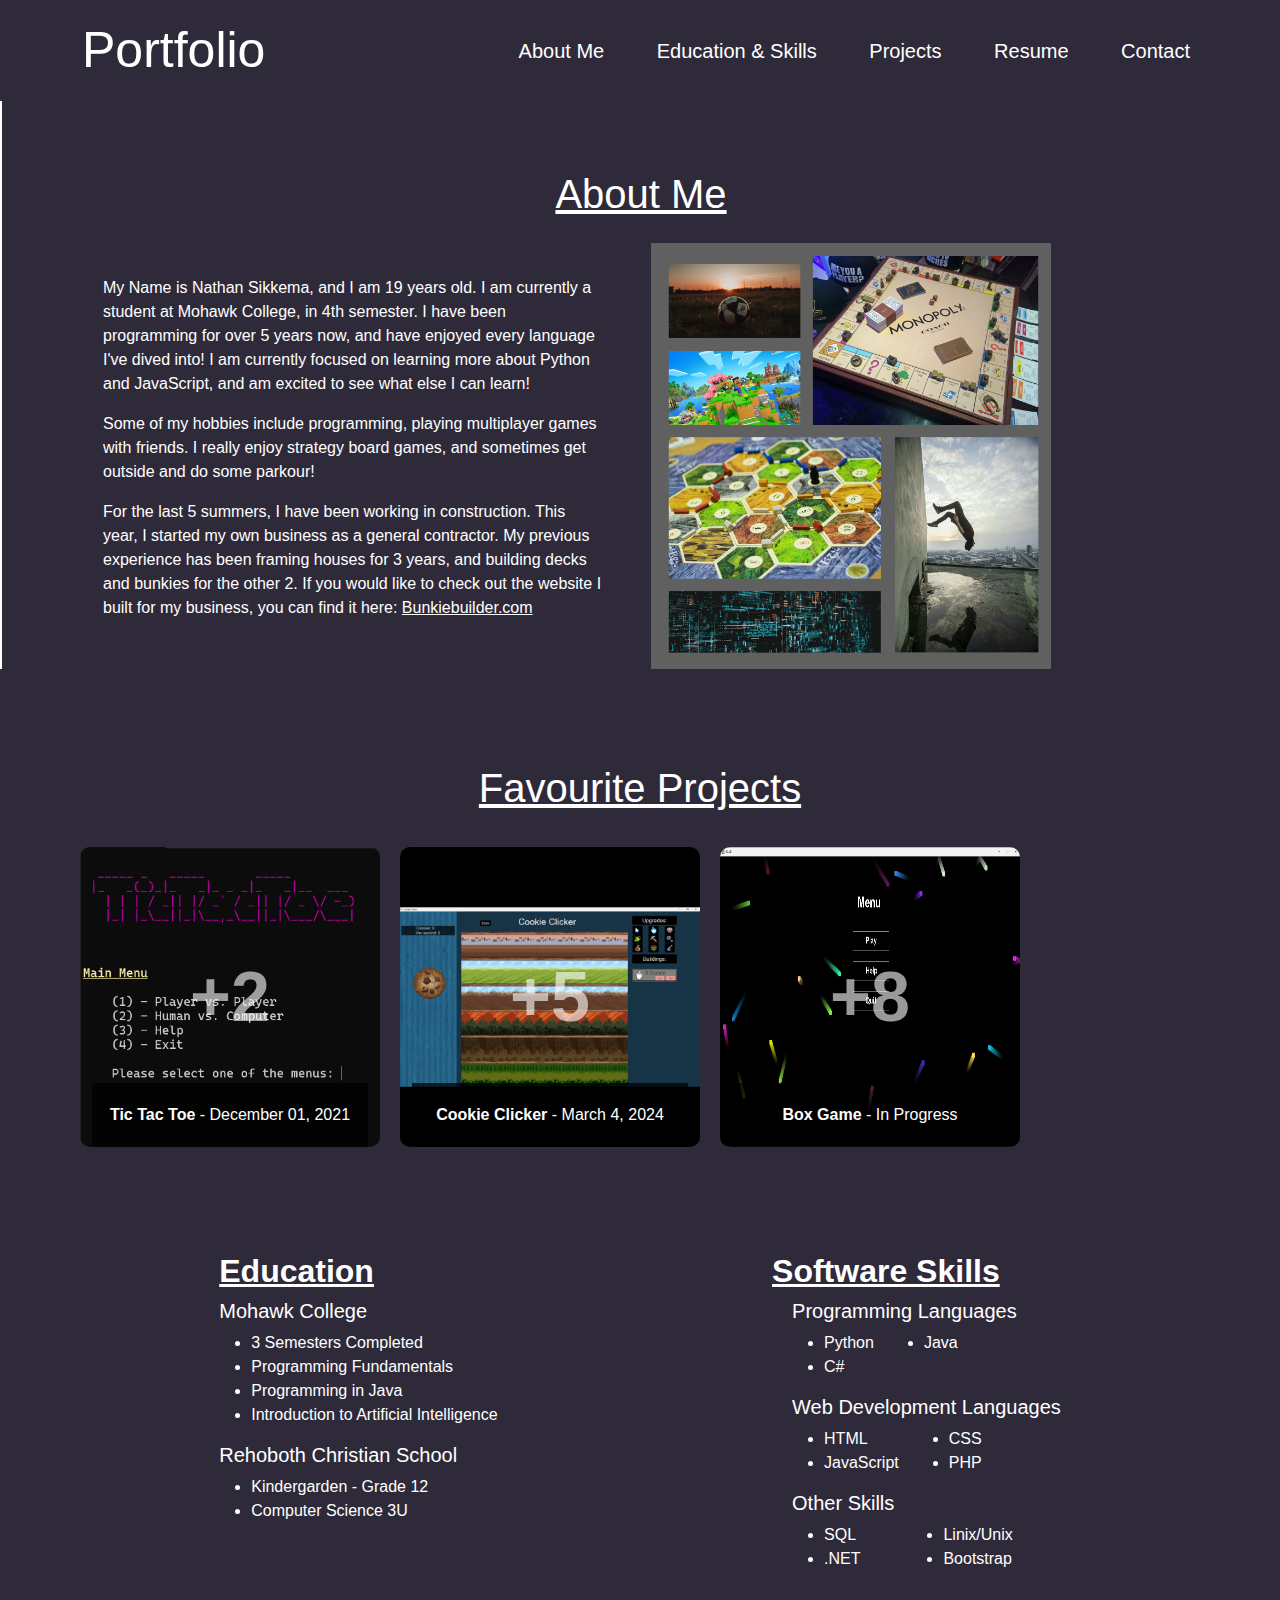
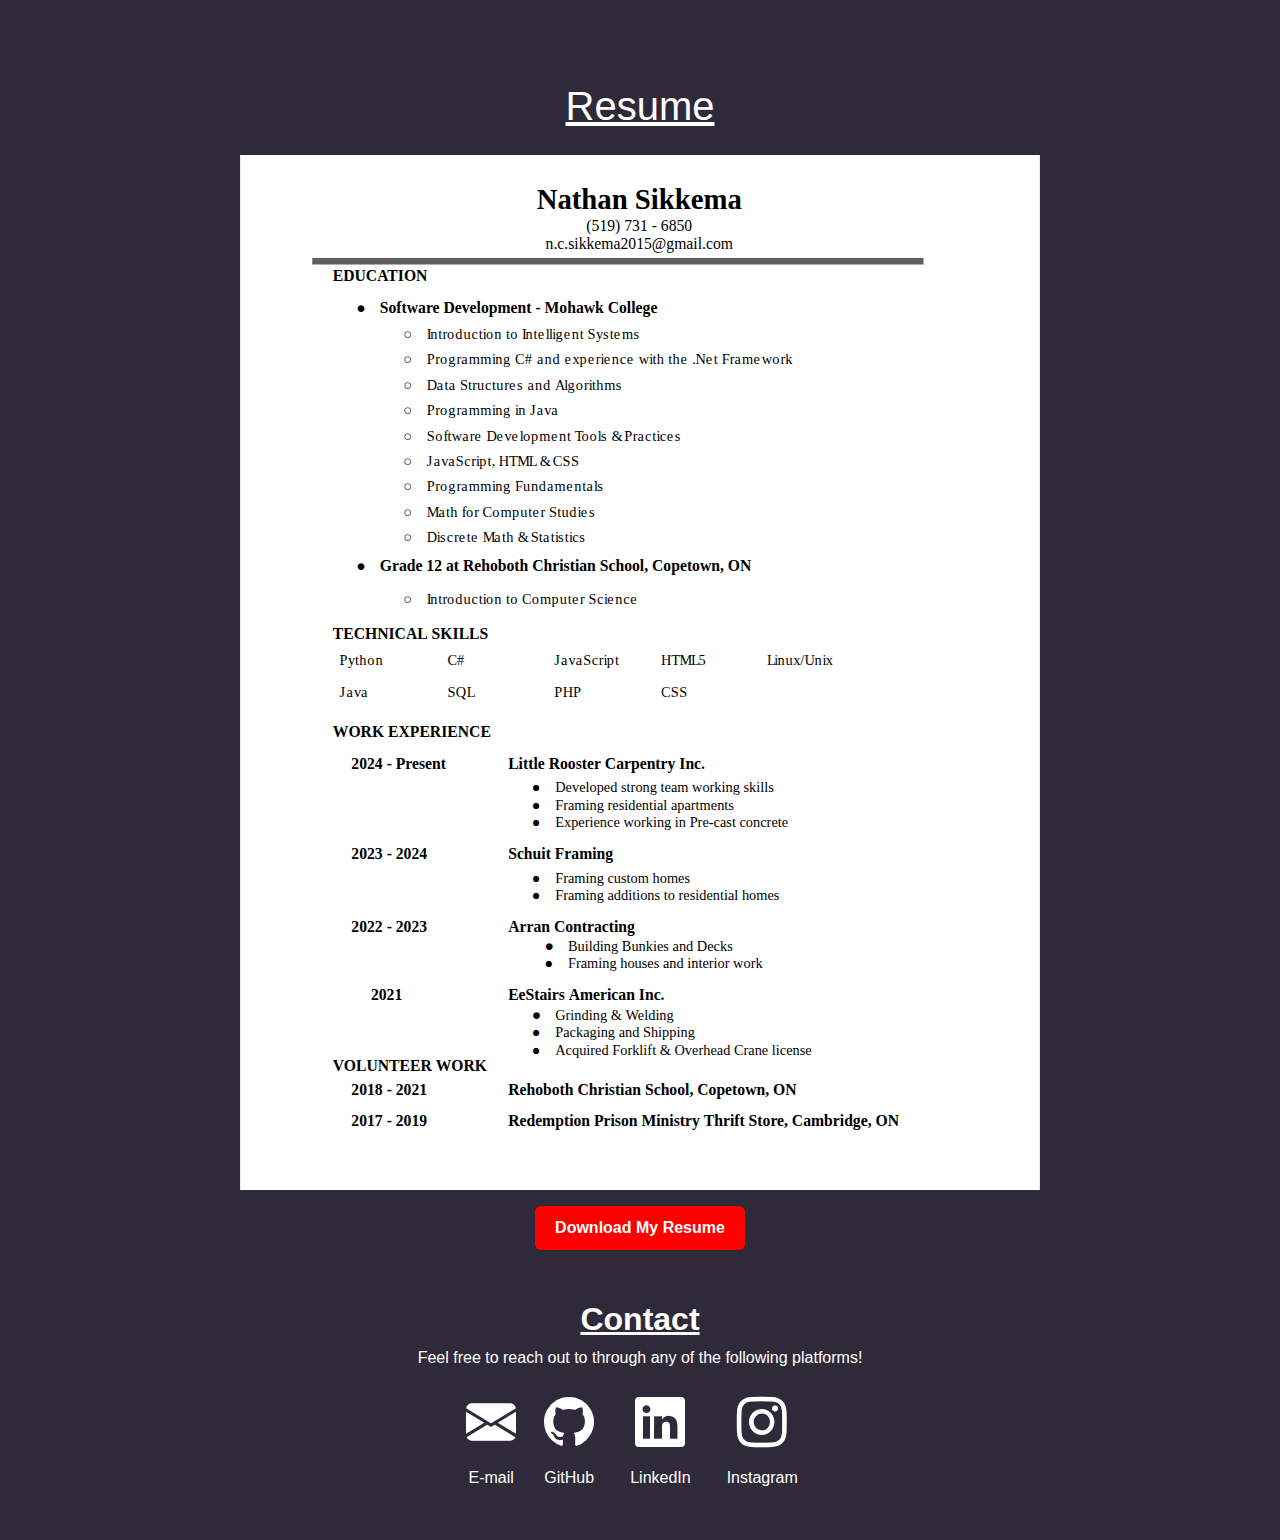
==== commit bcd638f4: "Added Statement of Authorship" ====
--- a/index.html
+++ b/index.html
@@ -10,10 +10,15 @@
             Course............ : Software Development Tools
             Type.............. : HTML
             Start Date........ : 2025 Feb 28
-            End Date.......... : 
-            Duration.......... : 
-            Last Modified..... : 
-            Validation Date... : 
+            End Date.......... : 2025 Feb 29
+            Duration.......... : 2 Days
+            Last Modified..... : 2025 Feb 29
+            
+            I, Nathan Sikkema 000911571, certify that this work is my own work and that I did not consult external
+            resources without due acknowledgement.
+
+            I further certify that I did not provide my solution to any other students, nor will I provide it to future
+            students taking this course at a later date.
         -->
             
         <title>
--- a/css/styles.css
+++ b/css/styles.css
@@ -5,20 +5,43 @@
     Course............ : Software Development Tools
     Type.............. : CSS
     Start Date........ : 2025 Feb 28
+    End Date.......... : 2025 Mar 29
+    Duration.......... : 2 Days
+    I, Nathan Sikkema 000911571, certify that this work is my own work and that I did not consult external
+    resources without due acknowledgement.
+    
+    I further certify that I did not provide my solution to any other students, nor will I provide it to future
+    students taking this course at a later date.
 */
 
- /* General Styles */
- body {
+/*----------------------------
+
+  Table of Contents
+
+ 1. General Styles
+ 2. Navbar Styles
+ 3. About Me Section
+ 4. Education & Skills Section
+ 5. Projects Section
+ 6. Portfolio Section
+ 7. Resume Section
+ 8. Contact Section
+ 9. Social Links
+ 10. Media Queries
+
+----------------------------*/
+
+/*-----------------
+
+ 1. General Styles
+
+---------------- */
+body {
     font-family: 'Arial', sans-serif;
     background-color: #2f2a3a;
     color: #fff;
 }
-#education,
-#skills, 
-#projects,
-#resume {
-    padding-top: 95px;
-}
+
 h2 {
     color: #fff;
     font-weight: bold;
@@ -37,85 +60,6 @@
     transition: 1s ease;
 }
 
-/* Navbar */
-.navbar {
-    background-color: #2f2a3a;
-}
-
-.navbar-nav .nav-link {
-    color: #fff !important;
-}
-.navbar-brand {
-    font-size: 50px;
-}
-#navbarNav a {
-    font-size: 20px;
-}
-#navbarNav ul {
-    display: flex;
-    justify-content: space-between;
-    width: 75%;
-}
-
-/* About Me Section */
-#about-me {
-    padding-top: 170px;
-}
-#about-me p {
-    max-width: 500px;
-    margin-left: 20px;
-}
-
-#about-me {
-    border-left: solid white 2px;
-}
-
-#about-me-container {
-    display: flex;
-    justify-content: space-between;
-    align-items: center;
-    flex-wrap: wrap;
-}
-
-#about-me-text {
-    flex: 1;
-    padding-right: 20px;
-}
-
-#about-me-image {
-    flex: 1;
-}
-
-#about-me-container img {
-    max-width: 400px;
-    height: auto;
-}
-
-#education-skills-container .container {
-    justify-content: space-around;
-}
-
-#education-skills-container h3 {
-    font-size: 20px;
-}
-.skills-container {
-    margin-left: 20px;
-}
-.skills-container .sub-title {
-    margin-left: -20px;
-}
-
-.skills-container ul {
-    display: grid;
-    grid-template-columns: 1fr 1fr;
-    column-gap: 50px;
-    width: fit-content;
-}
-.skills-container ul li {
-    width: fit-content;
-}
-
-/* Buttons */
 .btn-danger {
     background-color: red;
     border: none;
@@ -128,9 +72,113 @@
     background-color: darkred;
 }
 
-/* Section Padding */
-
-
+/*-----------------
+
+ 2. Navbar Styles
+
+---------------- */
+.navbar {
+    background-color: #2f2a3a;
+}
+
+.navbar-nav .nav-link {
+    color: #fff !important;
+}
+
+.navbar-brand {
+    font-size: 50px;
+}
+
+#navbarNav a {
+    font-size: 20px;
+}
+
+#navbarNav ul {
+    display: flex;
+    justify-content: space-between;
+    width: 75%;
+}
+
+/* ------------------
+
+ 3. About Me Section
+
+------------------ */
+#about-me {
+    padding-top: 170px;
+    border-left: solid white 2px;
+}
+
+#about-me p {
+    max-width: 500px;
+    margin-left: 20px;
+}
+
+#about-me-container {
+    display: flex;
+    justify-content: space-between;
+    align-items: center;
+    flex-wrap: wrap;
+}
+
+#about-me-text {
+    flex: 1;
+    padding-right: 20px;
+}
+
+#about-me-image {
+    flex: 1;
+}
+
+#about-me-container img {
+    max-width: 400px;
+    height: auto;
+}
+
+/* ----------------------------
+
+ 4. Education & Skills Section
+
+---------------------------- */
+#education,
+#skills, 
+#projects,
+#resume {
+    padding-top: 95px;
+}
+
+#education-skills-container .container {
+    justify-content: space-around;
+}
+
+#education-skills-container h3 {
+    font-size: 20px;
+}
+
+.skills-container {
+    margin-left: 20px;
+}
+
+.skills-container .sub-title {
+    margin-left: -20px;
+}
+
+.skills-container ul {
+    display: grid;
+    grid-template-columns: 1fr 1fr;
+    column-gap: 50px;
+    width: fit-content;
+}
+
+.skills-container ul li {
+    width: fit-content;
+}
+
+/* ------------------
+
+ 5. Projects Section
+
+------------------ */
 #projects h1,
 #resume h1,
 #about-me h1 {
@@ -143,7 +191,11 @@
     text-align: center;
 }
 
-/* Portfolio Grid */
+/* -------------------
+
+ 6. Portfolio Section
+
+------------------- */
 .portfolio-grid {
     display: flex;
     flex-wrap: wrap;
@@ -160,19 +212,16 @@
     border-radius: 10px;
 }
 
-/* Container for portfolio item image */
 .image-container {
     position: relative;
     width: 100%;
     height: 100%;
 }
 
-/* Image Cover */
 .cover-image {
     display: block;
 }
 
-/* Title & Price styling for portfolio items */
 .title-price {
     position: absolute;
     bottom: 0;
@@ -184,11 +233,12 @@
     font-size: 16px;
     padding: 20px 0;
 }
+
 .image-overlay {
     position: absolute;
     top: 50%;
     left: 50%;
-    transform: translate(-50%, -50%); /* Centers both horizontally & vertically */
+    transform: translate(-50%, -50%);
     color: white;
     font-size: 70px;
     font-weight: bold;
@@ -196,7 +246,12 @@
     border-radius: 5px;
     cursor: pointer;
 }
-/* Resume Container */
+
+/* ----------------
+
+ 7. Resume Section
+
+---------------- */
 .resume-container {
     display: flex;
     justify-content: center;
@@ -209,11 +264,21 @@
     height: auto;
 }
 
+/* -----------------
+
+ 8. Contact Section
+
+----------------- */
 #contact {
     padding: 50px 0;
     text-align: center;
 }
-/* Social Links */
+
+/* ---------------
+
+ 9. Social Links
+
+--------------- */
 .social-links {
     display: flex;
     justify-content: center;
@@ -236,7 +301,11 @@
     font-size: 16px;
 }
 
-/* Responsive */
+/* ----------------
+
+ 10. Media Queries
+
+---------------- */
 @media (max-width: 768px) {
     .navbar-toggler {
         background-color: #fff;
